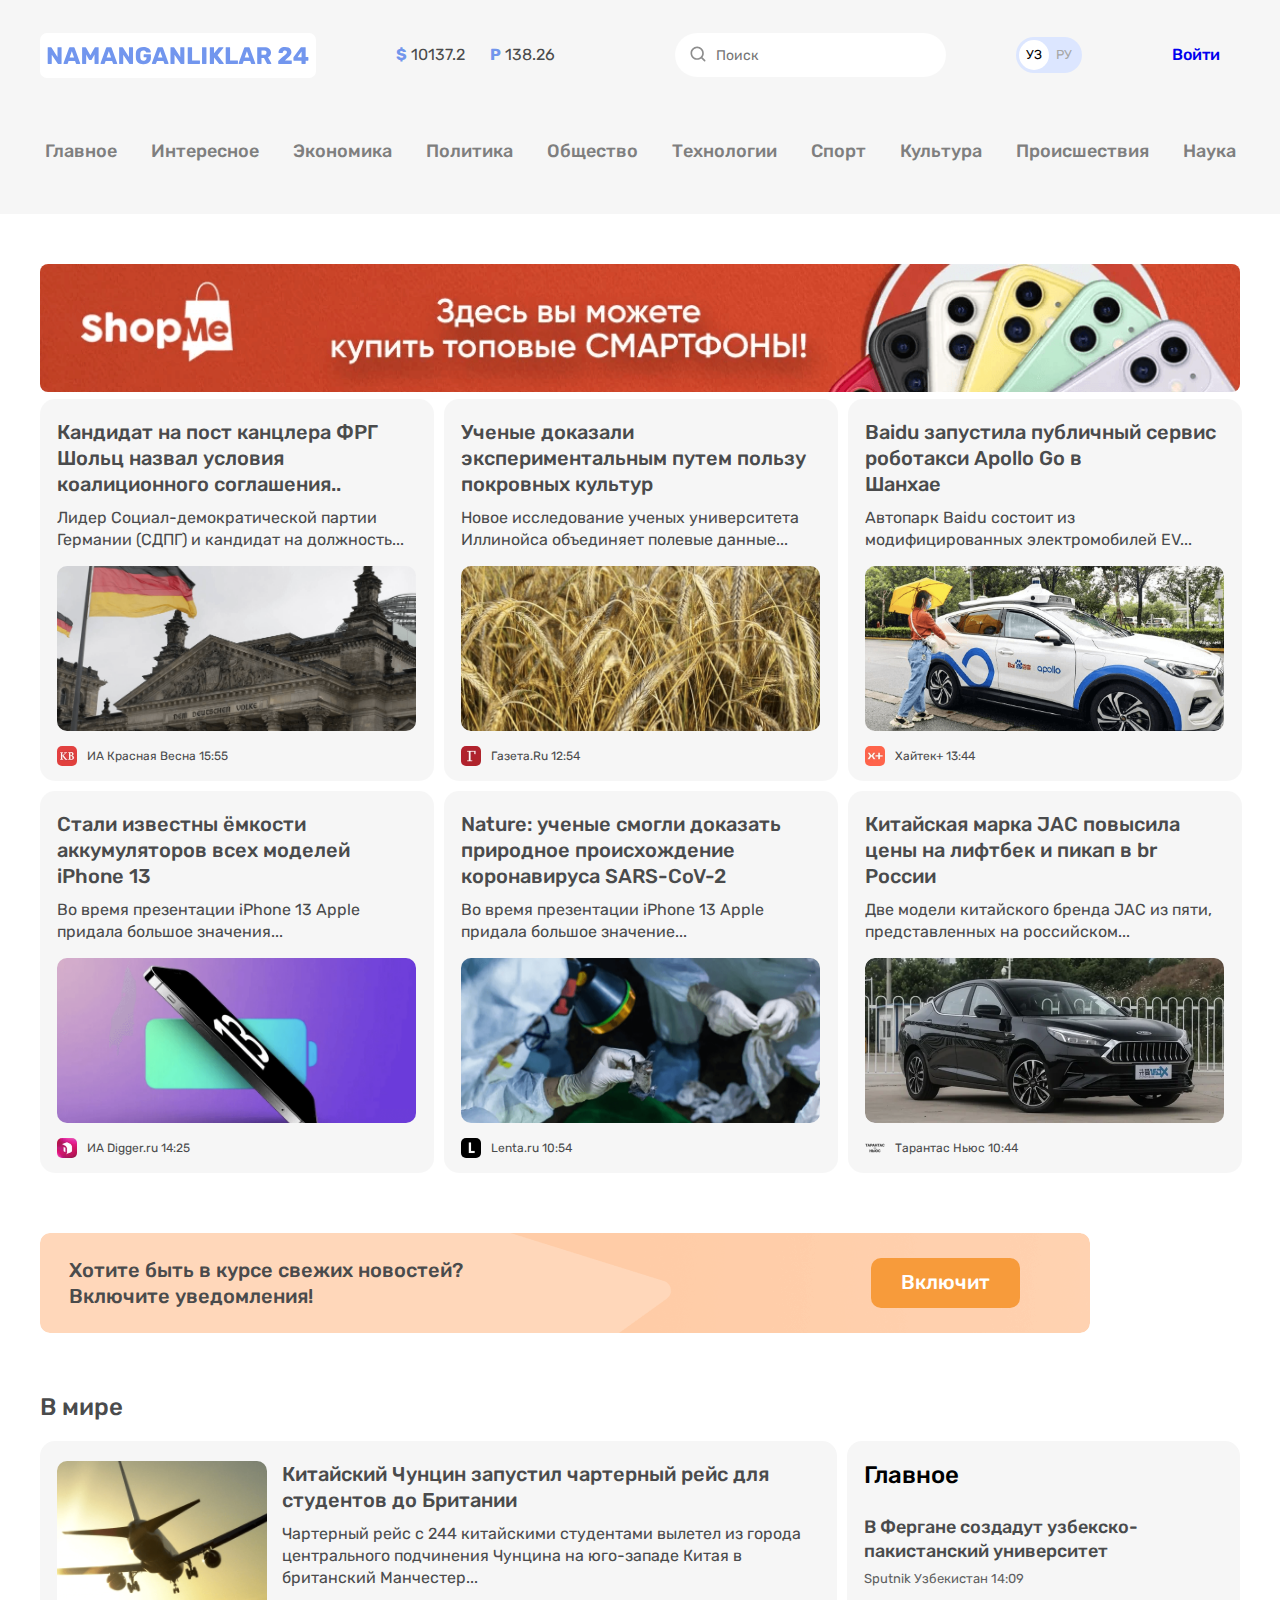
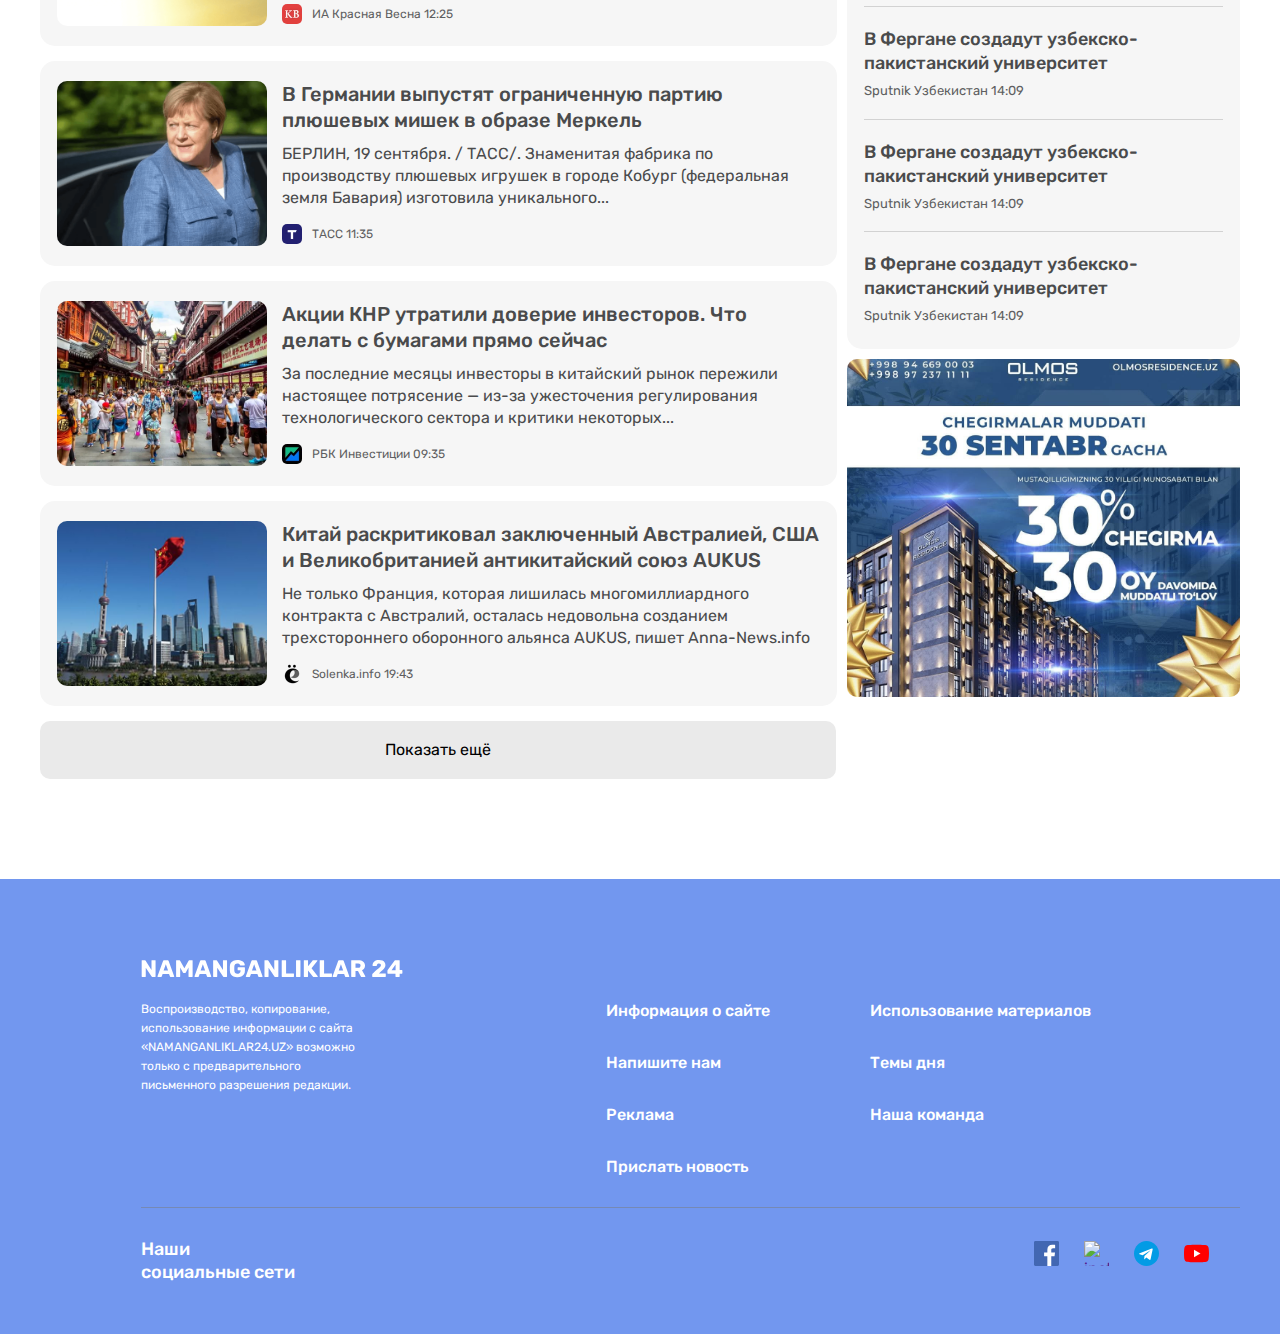
==== index.htm @ a2f14690 "tugadi" ====
<!DOCTYPE html>
<html lang="en">
  <head>
    <meta charset="UTF-8" />
    <meta name="viewport" content="width=device-width, initial-scale=1.0" />
    <title>Namanganliklar 24.</title>
    <link rel="stylesheet" href="./css/index.css" />
  </head>
  <body>
    <!-- HEADER START -->
    <header class="">
      <div class="header">
        <div class="header__navfooter__nav">
          <div class="header__nav__container container">
            <a class="site-logo" href="#">
              <img
                class="site-logo-img"
                src="./images/logo-namangan.svg"
                alt="Namanganliklar 24"
                width="276"
                height="45"
              />
            </a>
            <div class="currency">
              <div class="currency-item">
                <span class="currency__logo">$</span>
                <span class="currency__text">10137.2</span>
              </div>
              <div class="currency-item">
                <span class="currency__logo">P</span>
                <span class="currency__text"> 138.26</span>
              </div>
            </div>
            <form class="global-search-form">
              <input
                class="global-search-form__input"
                type="text"
                placeholder="Поиск"
              />
            </form>
            <div class="language-toggler">
              <a
                class="language-toggler__item language-toggler__item-active"
                href="#"
                >УЗ</a
              >
              <a class="language-toggler__item" href="#">РУ</a>
            </div>

            <a class="header__navfooter__nav__btn btn" href="#">Войти</a>
          </div>
        </div>

        <nav class="header__nav__container container">
          <ul class="header__nav__list">
            <li class="header__nav__item">
              <a class="sitenav__nav__link" href="#">Главное</a>
            </li>
            <li class="header__nav__item">
              <a class="sitenav__nav__link" href="#">Интересное</a>
            </li>
            <li class="header__nav__item">
              <a class="sitenav__nav__link" href="#">Экономика</a>
            </li>
            <li class="header__nav__item">
              <a class="sitenav__nav__link" href="#">Политика</a>
            </li>
            <li class="header__nav__item">
              <a class="sitenav__nav__link" href="#">Общество</a>
            </li>
            <li class="header__nav__item">
              <a class="sitenav__nav__link" href="#">Технологии</a>
            </li>
            <li class="header__nav__item">
              <a class="sitenav__nav__link" href="#">Спорт</a>
            </li>
            <li class="header__nav__item">
              <a class="sitenav__nav__link" href="#">Культура</a>
            </li>
            <li class="header__nav__item">
              <a class="sitenav__nav__link" href="#">Происшествия</a>
            </li>
            <li class="header__nav__item">
              <a class="sitenav__nav__link" href="#">Наука</a>
            </li>
          </ul>
        </nav>
      </div>
      <div class="header__banner">
        <div class="header__banner__container container">
          <a class="header__banner__link" href="#"
            ><img
              class="header__banner__img"
              src="./images/home-banner.png"
              alt="banner"
              width="1200"
              height="128"
          /></a>
        </div>
      </div>
    </header>
    <!-- HEADER END -->
    <!--MAIN START-->
    <main class="container">
      <section class="main-grid main-container c">
        <div class="main-item">
          <div class="main__item__title">
            Кандидат на пост канцлера ФРГ Шольц назвал условия коалиционного
            соглашения..
          </div>
          <div class="main__item__text">
            Лидер Социал-демократической партии Германии (СДПГ) и кандидат на
            должность...
          </div>
          <div class="main__item__image">
            <img src="./images/germaniy-flag.png" alt="" />
          </div>
          <div class="main__item__magizne">
            <img src="./images/kv-img.png" alt="" />
            <p>ИА Красная Весна 15:55</p>
          </div>
        </div>
        <div class="main-item">
          <div class="main__item__title">
            Ученые доказали экспериментальным путем пользу покровных культур
          </div>
          <div class="main__item__text">
            Новое исследование ученых университета Иллинойса объединяет полевые
            данные...
          </div>
          <div class="main__item__image">
            <img src="./images/wheat.png" alt="" />
          </div>
          <div class="main__item__magizne">
            <img src="./images/gazeta-ru.png" alt="" />
            <p>Газета.Ru 12:54</p>
          </div>
        </div>
        <div class="main-item">
          <div class="main__item__title">
            Baidu запустила публичный сервис роботакси Apollo Go в <br />
            Шанхае
          </div>
          <div class="main__item__text">
            Автопарк Baidu состоит из модифицированных электромобилей EV...
          </div>
          <div class="main__item__image">
            <img src="./images/baidu-car.png" alt="" />
          </div>
          <div class="main__item__magizne">
            <img src="./images/heteg.png" alt="" />
            <p>Хайтек+ 13:44</p>
          </div>
        </div>
        <div class="main-item">
          <div class="main__item__title">
            Стали известны ёмкости аккумуляторов всех моделей iPhone 13
          </div>
          <div class="main__item__text">
            Во время презентации iPhone 13 Apple придала большое значения...
          </div>
          <div class="main__item__image">
            <img src="./images/apple13.png" alt="" />
          </div>
          <div class="main__item__magizne">
            <img src="./images/diger.png" alt="" />
            <p>ИА Digger.ru 14:25</p>
          </div>
        </div>
        <div class="main-item">
          <div class="main__item__title">
            Nature: ученые смогли доказать природное происхождение коронавируса
            SARS-CoV-2
          </div>
          <div class="main__item__text">
            Во время презентации iPhone 13 Apple придала большое значение...
          </div>
          <div class="main__item__image">
            <img src="./images/labaratory.png" alt="" />
          </div>
          <div class="main__item__magizne">
            <img src="./images/lenta-ru.png" alt="" />
            <p>Lenta.ru 10:54</p>
          </div>
        </div>
        <div class="main-item">
          <div class="main__item__title">
            Китайская марка JAC повысила цены на лифтбек и пикап в br России
          </div>
          <div class="main__item__text">
            Две модели китайского бренда JAC из пяти, представленных на
            российском...
          </div>
          <div class="main__item__image">
            <img src="./images/card.png" alt="" />
          </div>
          <div class="main__item__magizne">
            <img src="./images/tarantas-nyus.png" alt="" />
            <p>Тарантас Ньюс 10:44</p>
          </div>
        </div>
      </section>
      <section class="main__flex main-containe">
        <p class="main__flex__text">
          Хотите быть в курсе свежих новостей? Включите уведомления!
        </p>
        <a class="main__flex__link" href="#">Включит </a>
      </section>
      <section class="main__news main-container1">
        <p class="main__news__title">В мире</p>
        <div class="main__news__section">
          <div class="main__new">
            <div class="main__news__items">
              <img
                class="main__news__items_image"
                src="./images/plain-on-the-sky.png"
                alt=""
              />
              <div class="main__news__items__text">
                <div class="items__title">
                  Китайский Чунцин запустил чартерный рейс для студентов до
                  Британии
                </div>
                <div class="items__text__text">
                  Чартерный рейс с 244 китайскими студентами вылетел из города
                  центрального подчинения Чунцина на юго-западе Китая в
                  британский Манчестер...
                </div>
                <div class="items__text__magzine">
                  <img src="./images/kv-img.png" alt="" />
                  <p>ИА Красная Весна 12:25</p>
                </div>
              </div>
            </div>
            <div class="main__news__items">
              <img
                class="main__news__items_image"
                src="./images/angela-merkel.png"
                alt=""
              />
              <div class="main__news__items__text">
                <div class="items__title">
                  В Германии выпустят ограниченную партию плюшевых мишек в
                  образе Меркель
                </div>
                <div class="items__text__text">
                  БЕРЛИН, 19 сентября. / ТАСС/. Знаменитая фабрика по
                  производству плюшевых игрушек в городе Кобург (федеральная
                  земля Бавария) изготовила уникального...
                </div>
                <div class="items__text__magzine">
                  <img src="./images/tass.png" alt="" />
                  <p>ТАСС 11:35</p>
                </div>
              </div>
            </div>
            <div class="main__news__items">
              <img
                class="main__news__items_image"
                src="./images/china-town.png"
                alt=""
              />
              <div class="main__news__items__text">
                <div class="items__title">
                  Акции КНР утратили доверие инвесторов. Что делать с бумагами
                  прямо сейчас
                </div>
                <div class="items__text__text">
                  За последние месяцы инвесторы в китайский рынок пережили
                  настоящее потрясение — из-за ужесточения регулирования
                  технологического сектора и критики некоторых...
                </div>
                <div class="items__text__magzine">
                  <img src="./images/rbk-investtetsiya.png" alt="" />
                  <p>РБК Инвестиции 09:35</p>
                </div>
              </div>
            </div>
            <div class="main__news__items">
              <img
                class="main__news__items_image"
                src="./images/china-flag.png"
                alt=""
              />
              <div class="main__news__items__text">
                <div class="items__title">
                  Китай раскритиковал заключенный Австралией, США и
                  Великобританией антикитайский союз AUKUS
                </div>
                <div class="items__text__text">
                  Не только Франция, которая лишилась многомиллиардного
                  контракта с Австралий, осталась недовольна созданием
                  трехстороннего оборонного альянса AUKUS, пишет Anna-News.info
                </div>
                <div class="items__text__magzine">
                  <img src="./images/solenka-info.png" alt="" />
                  <p>Solenka.info 19:43</p>
                </div>
              </div>
            </div>
            <a class="main__news__button" href="#">Показать ещё </a>
          </div>
          <div class="main__news__about">
            <div class="main__news__list">
              <p class="about__title">Главное</p>
              <div class="main__news__about__item">
                <p class="about__text">
                  В Фергане создадут узбекско- <br />
                  пакистанский университет
                </p>
                <p class="about__logo">Sputnik Узбекистан 14:09</p>
                <div class="divider"></div>
              </div>
              <div class="main__news__about__item">
                <p class="about__text">
                  В Фергане создадут узбекско- <br />
                  пакистанский университет
                </p>
                <p class="about__logo">Sputnik Узбекистан 14:09</p>
                <div class="divider"></div>
              </div>
              <div class="main__news__about__item">
                <p class="about__text">
                  В Фергане создадут узбекско- <br />
                  пакистанский университет
                </p>
                <p class="about__logo">Sputnik Узбекистан 14:09</p>
                <div class="divider"></div>
              </div>
              <div class="main__news__about__item">
                <p class="about__text">
                  В Фергане создадут узбекско- <br />
                  пакистанский университет
                </p>
                <p class="about__logo">Sputnik Узбекистан 14:09</p>
              </div>
            </div>
            <img
              class="main__news__about__image"
              src="./images/banner-aside.png"
              alt=""
            />
          </div>
        </div>
      </section>
    </main>
    <!--MAIN END-->

    <!-- FOOTER START -->
    <footer class="footer">
      <div class="footer__container container">
        <div class="footer__nav">
          <div class="footer__nav__left">
            <a class="footer__nav__link" href="#">
              <img
                class="footer__nav__link__img"
                src="./images/logo.svg"
                alt=" logo"
              />
            </a>
            <address class="footer__nav__address">
              Воспроизводство, копирование, использование информации с сайта
              «NAMANGANLIKLAR24.UZ» возможно только с предварительного
              письменного разрешения редакции.
            </address>
          </div>
          <div class="footer__nav__knew">
            <ul class="footer__nav__knew__list">
              <li class="footer__nav__knew__item">
                <a class="footer__nav__knew__link" href="#"
                  >Информация о сайте</a
                >
              </li>
              <li class="footer__nav__knew__item">
                <a class="footer__nav__knew__link" href="#">Напишите нам</a>
              </li>
              <li class="footer__nav__knew__item">
                <a class="footer__nav__knew__link" href="#">Реклама</a>
              </li>
              <li class="footer__nav__knew__item">
                <a class="footer__nav__knew__link" href="#">Прислать новость</a>
              </li>
            </ul>
            <ul class="footer__nav__knew__list">
              <li class="footer__nav__knew__item">
                <a class="footer__nav__knew__link" href="#"
                  >Использование материалов</a
                >
              </li>
              <li class="footer__nav__knew__item">
                <a class="footer__nav__knew__link" href="#">Темы дня</a>
              </li>
              <li class="footer__nav__knew__item">
                <a class="footer__nav__knew__link" href="#">Наша команда</a>
              </li>
            </ul>
          </div>
        </div>
        <div class="footer__bottom">
          <div class="footer__bottom__left">
            <h2 class="footer__bottom__left__title">Наши социальные сети</h2>
          </div>
          <div class="footer__bottom__knew">
            <ul class="footer__bottom__knew">
              <li class="footer__bottom__item">
                <a href="#" class="footer__bottom__link"
                  ><img
                    class="footer__bottom__knew"
                    src="./images/free-icon-facebook-1384053 1.svg"
                    alt="Facebook"
                    width="25"
                    height="25"
                /></a>
              </li>
              <li class="footer__bottom__item">
                <a href="" class="footer__bottom__link"
                  ><img
                    class="footer__bottom__knew"
                    src="./images/free-icon-instagram-2111463 1.svg 1.svg"
                    alt="instagram"
                    width="25"
                    height="25"
                /></a>
              </li>
              <li class="footer__bottom__item">
                <a href="" class="footer__bottom__link"
                  ><img
                    class="footer__bottom__knew"
                    src="./images/free-icon-telegram-2111646 1.svg"
                    alt="telegram"
                    width="25"
                    height="25"
                /></a>
              </li>
              <li class="footer__bottom__item">
                <a href="" class="footer__bottom__link"
                  ><img
                    class="footer__bottom__knew"
                    src="./images/free-icon-youtube-1384060 1.svg"
                    alt="youtube"
                    width="25"
                    height="25"
                  />
                </a>
              </li>
            </ul>
          </div>
        </div>
      </div>
    </footer>
    <!-- FOOTER END-->
  </body>
</html>
---- css/index.css ----
@import url("./global.css");

.header-container {
  display: flex;
  justify-content: center;
  align-items: center;
  padding-left: 165px;
  padding-right: 165px;
  gap: 45px;
}

.main-container {
  display: flex;
}

.main-grid {
  display: grid;
  grid-template-columns: 1fr 1fr 1fr;
  grid-template-rows: 1fr 1fr;
  gap: 10px;
  width: 393px;
}

.main-item {
  background-color: #f6f6f6f6;
  border-radius: 15px;
  padding: 20px 18px 15px 17px;
}
.main__item__title {
  font-weight: 500;
  font-size: 20px;
  line-height: 26px;
  margin-bottom: 10px;
}
.main__item__text {
  font-weight: 400;
  font-size: 16px;
  line-height: 22px;
  margin-bottom: 15px;
}
.main__item__image img {
  width: 359px;
  height: 165px;
  border-radius: 10px;
}

.main__item__magizne {
  display: flex;
  justify-content: left;
  align-items: center;
  text-align: center;
  margin-top: 15px;
  gap: 10px;
}

.main__item__magizne img {
  height: 20px;
  width: 20px;
  border-radius: 5px;
}

.main__item__magizne {
  font-weight: 400;
  font-size: 12px;
  line-height: 14px;
}

.main__flex {
  display: flex;
  background-image: url(../images/cta-bg.png);
  max-width: 1050px;
  width: 100%;
  background-repeat: no-repeat;
  background-position: center;
  border-radius: 10px;
  margin-top: 60px;
  margin-bottom: 60px;
}
.main__flex__text {
  width: 404px;
  height: 52px;
  font-weight: 500;
  font-size: 20px;
  line-height: 26px;
  margin-top: 24px;
  margin-bottom: 24px;
  margin-right: auto;
  margin-left: 29px;
}

.main__flex__link {
  margin-top: 25px;
  margin-bottom: 25px;
  padding: 13px 30px;
  border-radius: 10px;
  background-color: #f79b3b;
  color: #ffffff;
  font-weight: 500;
  font-size: 20px;
  line-height: 23px;
  margin-right: 70px;
}

.main__news {
  display: flex;
  flex-direction: column;
  /* padding-left: 120px; */
  padding-right: 120px;
}

.main-new {
}

.main__news__section {
  display: flex;
  gap: 10px;
}
.main__news__title {
  font-weight: 500;
  font-size: 24px;
  line-height: 28.44px;
  margin-bottom: 20px;
}
.main__news__items {
  display: flex;
  grid-template-rows: 1fr;
  padding: 20px 17px;
  border-radius: 15px;
  background-color: #f6f6f6;
  gap: 15px;
  margin-bottom: 15px;
  width: 797px;
  height: 205px;
}
.main__news__items_image {
  width: 210px;
  height: 165px;
  border-radius: 10px;
}
.main__news__items__text {
}
.items__title {
  font-weight: 500;
  font-size: 20px;
  line-height: 26px;
  margin-bottom: 10px;
}
.items__text__text {
  font-weight: 400;
  font-size: 16px;
  line-height: 22px;
  color: #4a4b4c;
}
.items__text__magzine {
  display: flex;
  justify-content: left;
  align-items: center;
  text-align: center;
  margin-top: 15px;
  gap: 10px;
}

.items__text__magzine img {
  width: 20px;
  height: 20px;
  border-radius: 5px;
}

.items__text__magzine p {
  font-weight: 400;
  font-size: 12px;
  line-height: 14.22px;
  color: #5e5f61;
}

.main__news__button {
  padding: 17px;
  width: 100%;
  max-width: 796px;
  background-color: #eaeaea;
  text-align: center;
  border-radius: 10px;
  color: #000000;
  margin-bottom: 100px;
}
.main__news__about {
}
.main__news__list {
  background-color: #f6f6f6;
  border-radius: 15px;
  padding: 20px 17px 25px 17px;
  margin-bottom: 10px;
}
.main__news__about__item {
}
.about__title {
  font-weight: 500;
  font-size: 24px;
  line-height: 28.44px;
  color: #000000;
  margin-bottom: 25px;
}
.about__text {
  font-weight: 500;
  font-size: 18px;
  line-height: 24px;
  margin-bottom: 8px;
}
.about__logo {
  font-weight: 400;
  font-size: 13px;
  line-height: 15.41px;
  color: #5e5f61;
}
.main__news__about__image {
  width: 393px;
  height: 338px;
  border-radius: 10px;
}

.divider {
  border-bottom: 0.5px solid #d2d2d2;
  margin-bottom: 20px;
  margin-top: 20px;
}
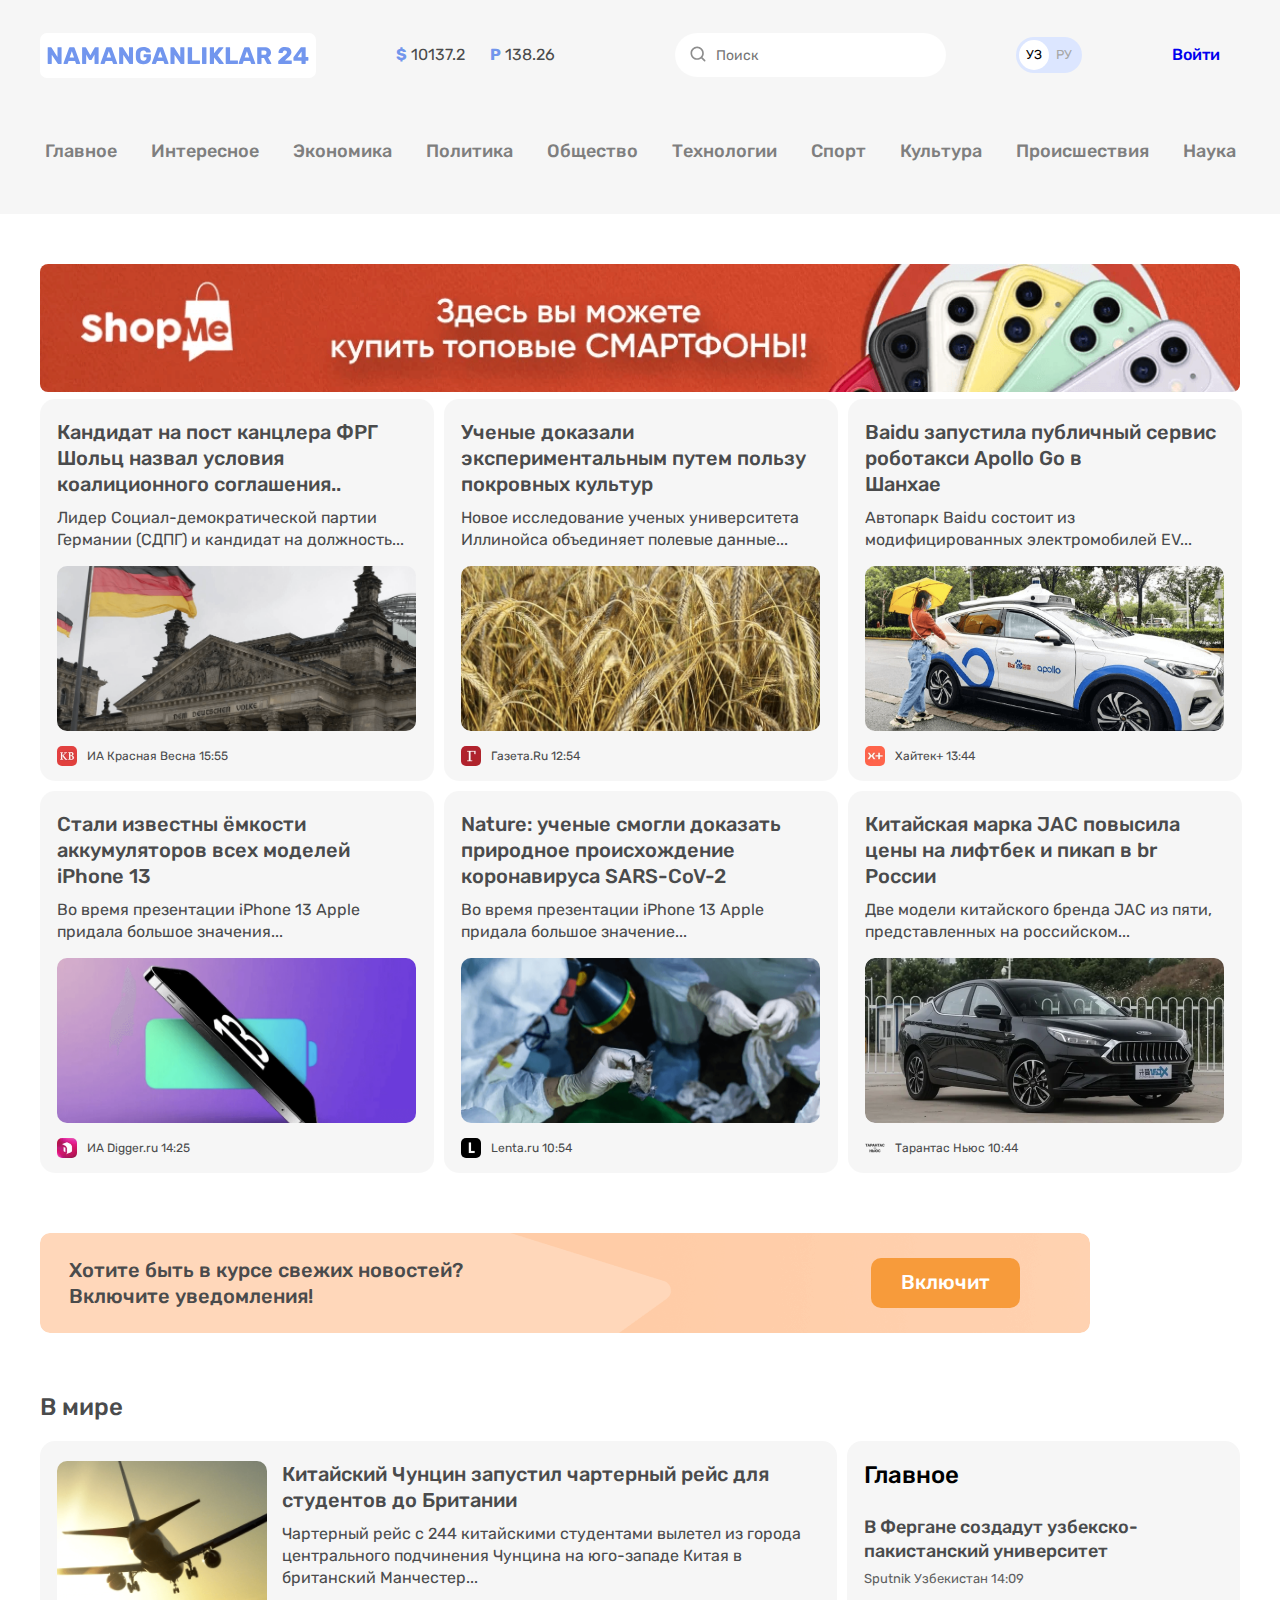
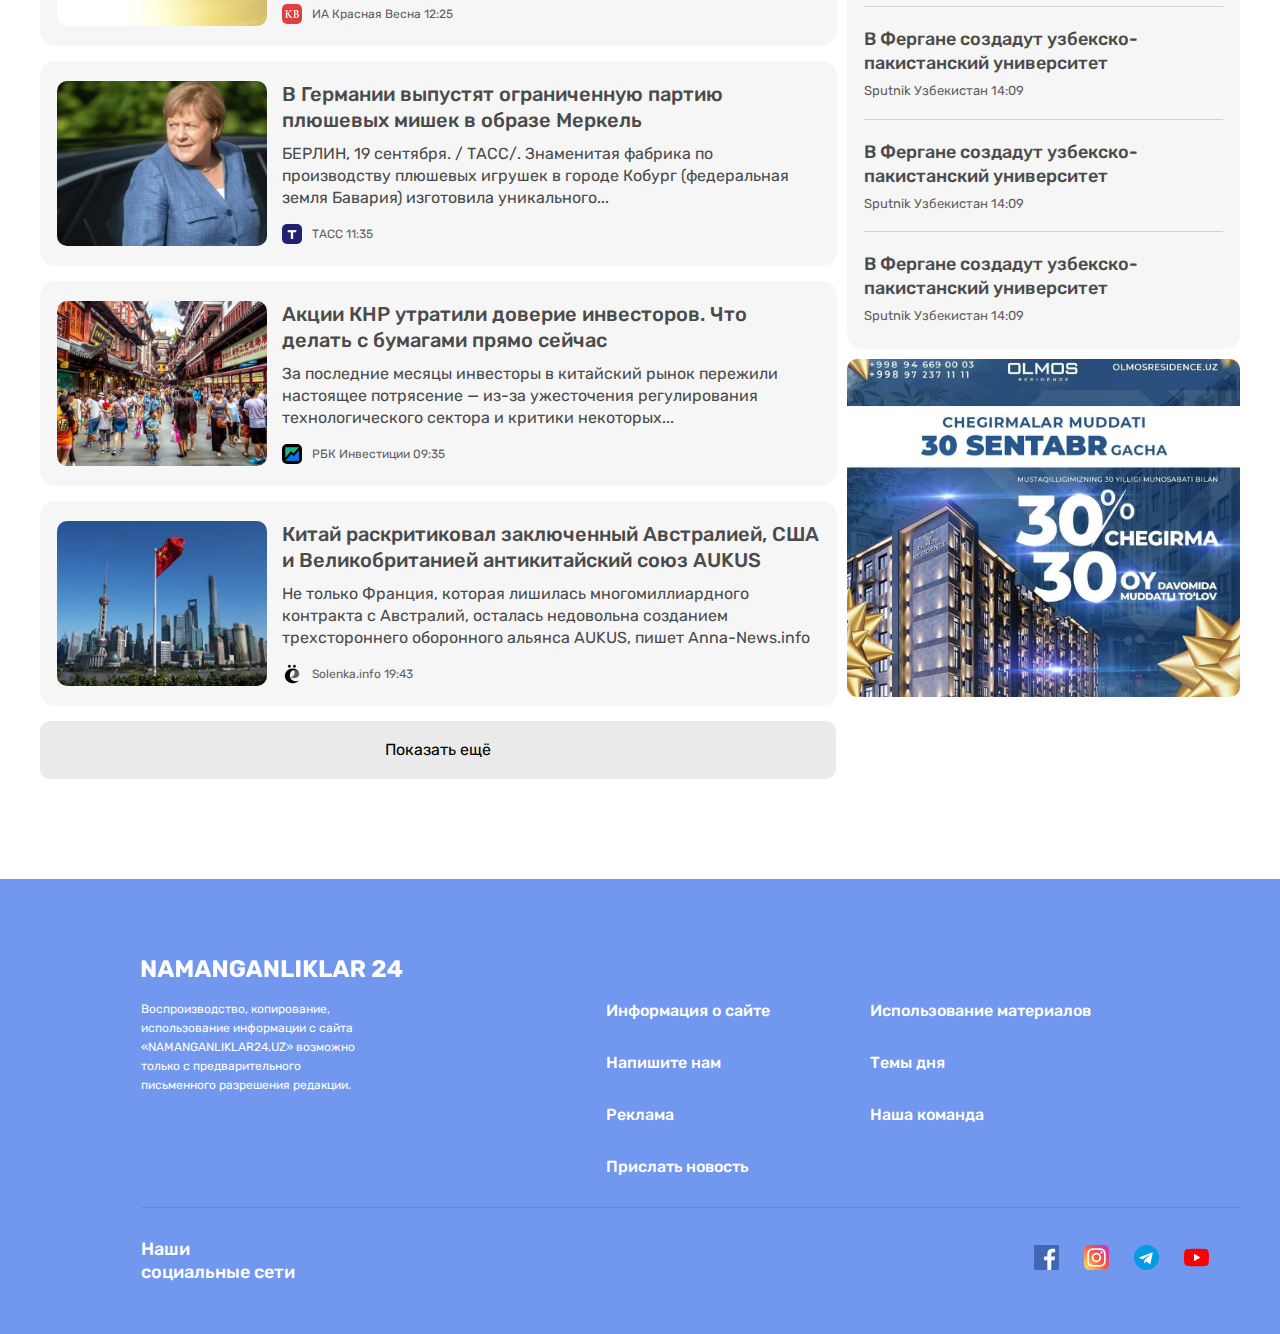
==== commit 6bb44dfc: "hammasi tugadi" ====
--- a/index.htm
+++ b/index.htm
@@ -54,16 +54,26 @@
         <nav class="header__nav__container container">
           <ul class="header__nav__list">
             <li class="header__nav__item">
-              <a class="sitenav__nav__link" href="#">Главное</a>
-            </li>
-            <li class="header__nav__item">
-              <a class="sitenav__nav__link" href="#">Интересное</a>
-            </li>
-            <li class="header__nav__item">
-              <a class="sitenav__nav__link" href="#">Экономика</a>
-            </li>
-            <li class="header__nav__item">
-              <a class="sitenav__nav__link" href="#">Политика</a>
+              <a class="sitenav__nav__link" href="./index.htm">Главное</a>
+            </li>
+            <li class="header__nav__item">
+              <a class="sitenav__nav__link" href="./pages/list/list/list.html"
+                >Интересное</a
+              >
+            </li>
+            <li class="header__nav__item">
+              <a
+                class="sitenav__nav__link"
+                href="./pages/list/article/article.html"
+                >Экономика</a
+              >
+            </li>
+            <li class="header__nav__item">
+              <a
+                class="sitenav__nav__link"
+                href="./pages/list/contact/contact.html"
+                >Политика</a
+              >
             </li>
             <li class="header__nav__item">
               <a class="sitenav__nav__link" href="#">Общество</a>
@@ -416,7 +426,7 @@
                 <a href="" class="footer__bottom__link"
                   ><img
                     class="footer__bottom__knew"
-                    src="./images/free-icon-instagram-2111463 1.svg 1.svg"
+                    src="./images/free-icon-instagram-2111463 1.svg"
                     alt="instagram"
                     width="25"
                     height="25"
